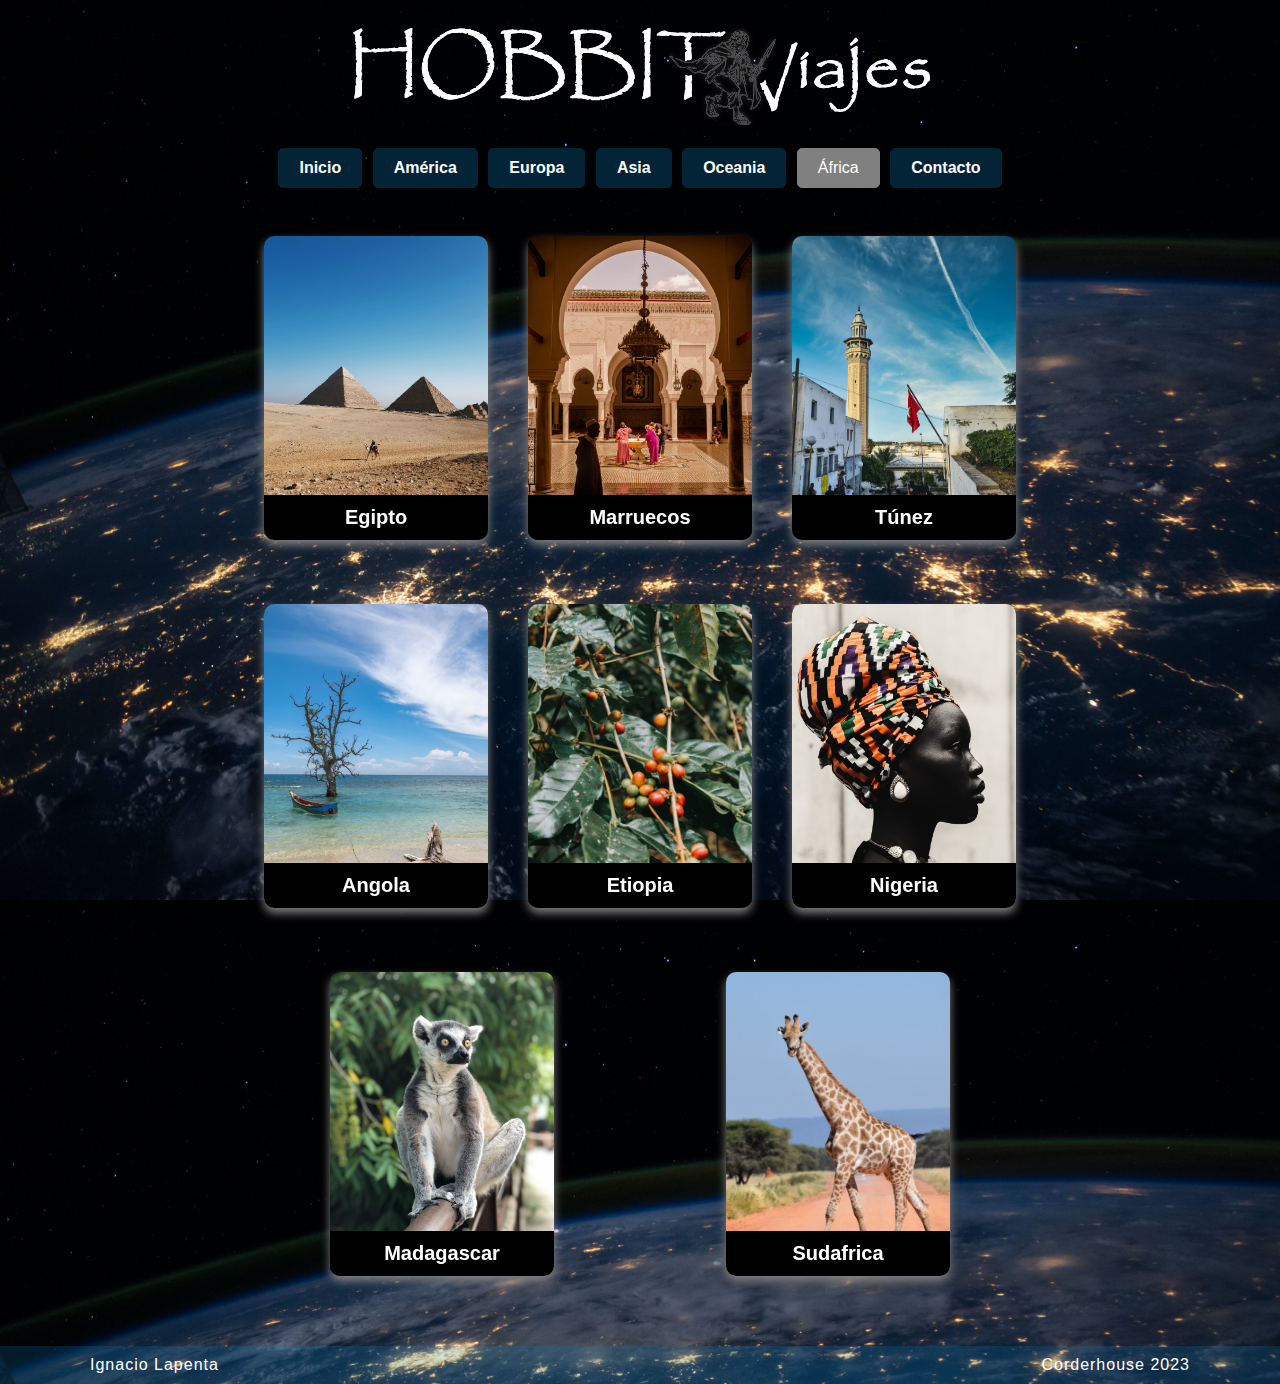
==== pages/Africa.html @ cbfce899 "1era subida" ====
<!DOCTYPE html>
<html lang="en">
<head>
    <meta charset="UTF-8">
    <meta http-equiv="X-UA-Compatible" content="IE=edge">
    <meta name="viewport" content="width=device-width, initial-scale=1.0">
    <title>África</title>
    <link rel="stylesheet" href="../css/style.css">
</head>
<body id="fondo">
    <header id="barra">
        
        <nav class="navegacion">
            <div id="logo">
                <a href="../index.html"><img src="../assets/logoblanco.png" alt="Logo"></a>
            </div>   
            <ul>
                <a href="../index.html"><li> Inicio</li></a>
                <a href="../pages/America.html"><li> América</li></a>
                <a href="../pages/Europa.html"><li> Europa</li></a>
                <a href="../pages/Asia.html"><li> Asia</li></a>
                <a href="../pages/Oceania.html"><li>Oceania</li></a>
                <li>África</li>
                <a href="../pages/Contacto.html"><li> Contacto</li></a>
            </ul>
        </nav>
    </header> 
    
    <!--<section id="busqueda">
        <form class="barra_busqueda" method="get" action="">
            <input type="text" id="buscador" name="q" placeholder="Ciudad, País o Región" />
            <button type="submit"><img src="../assets/images/search.png" alt=""></button>
        </form>
    </section>-->

    <section id="Paises">
        <section class="card">
            <div class="face front">
                 <img src="../assets/Africa/egipto.jpg" alt="">
                 <h3>Egipto</h3>   
            </div>

            <div class="face back">
                <h3>Egipto</h3>
                <p>Historia milenaria y una rica cultura. Es conocido por sus impresionantes monumentos antiguos, como las pirámides de Giza, el Templo de Karnak y el Valle de los Reyes. También es famoso por el río Nilo, que fluye a través del país y es vital para la agricultura y la economía.</p>
                <div class="link">
                    <p>Detalles</p>
                </div>
            </div>
        </section>
        <section class="card">
            <div class="face front">
                 <img src="../assets/Africa/MARRUECOS.jpg" alt="">
                 <h3>Marruecos</h3>   
            </div>

            <div class="face back">
                <h3>Marruecos</h3>
                <p>Destino turístico popular, gracias a sus hermosas playas, sus ciudades imperiales como Marrakech, Fez y Meknes, y sus impresionantes paisajes naturales como el Desierto del Sahara, las Montañas del Atlas y las cascadas de Ouzoud.</p>
                <div class="link">
                    <p>Detalles</p>
                </div>
            </div>
        </section>
        <section class="card">
            <div class="face front">
                 <img src="../assets/Africa/tunez.jpg" alt="">
                 <h3>Túnez</h3>   
            </div>

            <div class="face back">
                <h3>Túnez</h3>
                <p>Destino turístico popular, gracias a sus hermosas playas, su clima cálido y su patrimonio histórico, que incluye la ciudad antigua de Cartago, el Anfiteatro El Djem y el laberinto de callejones de la Medina de Túnez.</p>
                <div class="link">
                    <p>Detalles</p>
                </div>
            </div>
        </section>
        <section class="card">
            <div class="face front">
                 <img src="../assets/Africa/angola.jpg" alt="">
                 <h3>Angola</h3>   
            </div>

            <div class="face back">
                <h3>Angola</h3>
                <p>La capital de Angola es Luanda, una ciudad vibrante y cosmopolita con una población de más de 7 millones de personas. El idioma oficial es el portugués, debido a la historia colonial del país, aunque también se hablan varias lenguas bantúes.</p>
                <div class="link">
                    <p>Detalles</p>
                </div>
            </div>
        </section>
        <section class="card">
            <div class="face front">
                 <img src="../assets/Africa/etiopia.jpg"  alt="">
                 <h3>Etiopia</h3>   
            </div>

            <div class="face back">
                <h3>Etiopia</h3>
                <p>Historia rica y compleja que se remonta a miles de años atrás. Es conocido por sus iglesias talladas en roca, como las de Lalibela, y sus impresionantes paisajes naturales, como las montañas de Simien y el lago Tana.</p>
                <div class="link">
                    <p>Detalles</p>
                </div>
            </div>
        </section>
        <section class="card">
            <div class="face front">
                    <img src="../assets/Africa/nigeria.jpg" alt="">
                    <h3>Nigeria</h3>   
            </div>

            <div class="face back">
                <h3>Nigeria</h3>
                <p>País rico en recursos naturales, como el petróleo, el gas natural y los minerales, y es uno de los principales exportadores de petróleo del mundo. Además, Nigeria es conocida por su música, sus festivales culturales y su gastronomía, que incluye platos como el jollof rice y el suya.</p>
                <div class="link">
                    <p>Detalles</p>
                </div>
            </div>
        </section>
        <section class="card">
            <div class="face front">
                 <img src="../assets/Africa/madagascar.jpg" alt="">
                 <h3>Madagascar</h3>   
            </div>

            <div class="face back">
                <h3>Madagascar</h3>
                <p>Conocido por su fauna y flora única, incluyendo los lémures, los baobabs y los camaleones. La isla también es rica en minerales y recursos naturales, como el cromo, el níquel y el petróleo.</p>
                <div class="link">
                    <p>Detalles</p>
                </div>
            </div>
        </section>    
        <section class="card">
                <div class="face front">
                     <img src="../assets/Africa/sudafrica.jpg" alt="">
                     <h3>Sudafrica</h3>   
                </div>
    
                <div class="face back">
                    <h3>Sudafrica</h3>
                    <p>País rico en recursos naturales, como el oro, el platino, los diamantes y el carbón. También es conocido por su fauna y flora única, incluyendo los "cinco grandes" animales de safari: el león, el elefante, el búfalo, el rinoceronte y el leopardo.</p>
                    <div class="link">
                        <p>Detalles</p>
                    </div>
                </div>
        </section>        
    </section>

    <footer id="footer">
        <!--<a href="mailto:ignaciolapenta@gmail.com">Contáctame</a>-->
        <p>Ignacio Lapenta</p>
        <p>Corderhouse 2023</p>
    </footer>

</body>
</html>
---- css/style.css ----
@import url("https://fonts.googleapis.com/css2?family=Nunito+Sans:wght@400;600&display=swap");
@media (min-width: 40em) {
  * {
    margin: 0;
    padding: 0;
    -webkit-box-sizing: border-box;
            box-sizing: border-box;
    font-family: sans-serif;
  }
}
html {
  height: 100%;
  position: relative;
}

@media (min-width: 40em) {
  body {
    display: -webkit-box;
    display: -ms-flexbox;
    display: flex;
    -ms-flex-wrap: wrap;
        flex-wrap: wrap;
    position: relative;
    margin: 0px;
    font-family: var(--bs-body-font-family);
    font-size: var(--bs-body-font-size);
    font-weight: var(--bs-body-font-weight);
    line-height: var(--bs-body-line-height);
    color: var(--bs-body-color);
    text-align: var(--bs-body-text-align);
    -webkit-text-size-adjust: 100%;
    -webkit-tap-highlight-color: rgba(0, 0, 0, 0);
    min-height: 100vh;
  }
}
#fondo {
  background-image: url(../assets/back.jpg);
  background-size: cover;
  margin: 0px 0px;
}

#Fondo-Fr {
  display: -webkit-box;
  display: -ms-flexbox;
  display: flex;
  -ms-flex-wrap: wrap;
      flex-wrap: wrap;
  background-color: black;
  background-size: cover;
  margin: 0px 0px;
}

h6, .h6, h5, .h5, h4, .h4, h3, .h3, h2, .h2, h1, .h1 {
  margin-top: 0;
  margin-bottom: 0rem;
  font-weight: 600;
  line-height: 1.2;
}

h1, .h1 {
  font-size: calc(2.325rem + 0.9vw);
}

@media (min-width: 1200px) {
  h1, .h1 {
    font-size: 6rem;
  }
}
h2, .h2 {
  font-size: calc(1.3rem + 0.6vw);
  color: white;
}

@media (min-width: 1200px) {
  h2, .h2 {
    font-size: 4rem;
  }
}
h3, .h3 {
  font-size: calc(1.275rem + 0.3vw);
}

@media (min-width: 1200px) {
  h3, .h3 {
    font-size: 2rem;
  }
}
h4, .h4 {
  font-size: 1.5rem;
}

h5, .h5 {
  font-size: 1rem;
}

h6, .h6 {
  font-size: 0.75rem;
}

p {
  margin-top: 0;
  font-size: 0.9rem;
  color: white;
}

.Continente {
  display: -webkit-box;
  display: -ms-flexbox;
  display: flex;
  -ms-flex-wrap: wrap;
      flex-wrap: wrap;
  margin: 10rem auto 0rem auto;
  min-height: 60vh;
  gap: 3em;
}

@media (width = 1024px) {
  .Continente {
    display: -webkit-box;
    display: -ms-flexbox;
    display: flex;
    margin-bottom: 60px;
    margin: 3rem 1rem 1rem 1rem;
    min-height: 60vh;
    gap: 3em;
  }
}
@media (width <= 450px) {
  .Continente {
    display: block;
    margin-bottom: 60px;
    margin: 30px auto;
    min-height: 60vh;
    gap: 3em;
  }
}
@media (min-width: 40em) {
  #Paises {
    display: -webkit-box;
    display: -ms-flexbox;
    display: flex;
    -ms-flex-wrap: wrap;
        flex-wrap: wrap;
    width: 60%;
    margin: 20px auto;
    gap: 1.5em;
  }
}
@media (width <= 450px) {
  #Paises {
    display: block;
    margin-bottom: 60px;
    margin: 30px auto;
    min-height: 60vh;
    gap: 1em;
  }
}
#barra {
  min-height: 100px;
  width: 100%;
  -webkit-box-align: center;
      -ms-flex-align: center;
          align-items: center;
}

nav {
  display: -webkit-box;
  display: -ms-flexbox;
  display: flex;
  -ms-flex-wrap: wrap;
      flex-wrap: wrap;
  -webkit-box-align: center;
      -ms-flex-align: center;
          align-items: center;
  -webkit-box-pack: justify;
      -ms-flex-pack: justify;
          justify-content: space-between;
  width: 100%;
  padding-top: 0px;
  padding-left: 10px;
  padding-right: 6%;
}

@media (width <= 1500px) {
  nav {
    display: -webkit-box;
    display: -ms-flexbox;
    display: flex;
    -webkit-box-orient: vertical;
    -webkit-box-direction: normal;
        -ms-flex-direction: column;
            flex-direction: column;
    -webkit-box-align: center;
        -ms-flex-align: center;
            align-items: center;
    -webkit-box-pack: justify;
        -ms-flex-pack: justify;
            justify-content: space-between;
    width: 100%;
    margin: 5px auto;
    padding: 0px 0px;
    row-gap: 1rem;
  }
}
@media (width <= 450px) {
  nav {
    display: -webkit-box;
    display: -ms-flexbox;
    display: flex;
    -ms-flex-wrap: wrap;
        flex-wrap: wrap;
    -webkit-box-align: center;
        -ms-flex-align: center;
            align-items: center;
    -webkit-box-pack: justify;
        -ms-flex-pack: justify;
            justify-content: space-between;
    width: 100%;
    margin: 0px auto;
    padding: 0px 0px;
  }
}
#logo {
  margin-top: 20px;
}

@media (width <= 450px) {
  #logo img {
    width: 100%;
  }
}
nav ul li {
  list-style-type: none;
  display: inline-block;
  padding: 10px 20px;
  color: white;
  background-color: grey;
  border: 1px solid grey;
  border-radius: 5px;
  margin: 3px 3px 3px 3px;
}

nav ul a li {
  border: 1px solid rgb(3, 35, 54);
  border-radius: 5px;
  background-color: rgb(3, 35, 54);
  color: white;
  text-decoration: none;
  font-weight: bold;
  transition: -webkit-transform 0.3s ease-in-out 0.1s;
}

nav ul a li:hover,
nav ul a li:focus {
  color: rgb(9, 128, 197);
  background: rgb(9, 128, 197);
  color: #fff;
  -webkit-transition: background-color 0.3s ease-out;
  transition: background-color 0.3s ease-out;
  outline: 0;
}

#Paises .card {
  position: relative;
  width: 14rem;
  height: 19rem;
  margin: 20px auto;
}

.card {
  position: relative;
  width: 18.75rem;
  height: 25rem;
  margin: 10px auto;
}

.card .face {
  position: absolute;
  width: 100%;
  height: 100%;
  -webkit-backface-visibility: hidden;
          backface-visibility: hidden;
  border-radius: 10px;
  overflow: hidden;
  -webkit-transition: 0.5s;
  transition: 0.5s;
}

.card .front {
  -webkit-transform: perspective(600px) rotateY(0deg);
          transform: perspective(600px) rotateY(0deg);
  -webkit-box-shadow: 0 5px 10px grey;
          box-shadow: 0 5px 10px grey;
}

.card .front img {
  position: absolute;
  width: 100%;
  height: 100%;
  -o-object-fit: cover;
     object-fit: cover;
}

.card .front h3 {
  position: absolute;
  bottom: 0;
  width: 100%;
  height: 45px;
  line-height: 45px;
  color: white;
  background: rgb(0, 0, 0);
  text-align: center;
}

#Paises .card .front h3 {
  font-size: 20px;
  position: absolute;
  bottom: 0;
  width: 100%;
  height: 45px;
  line-height: 45px;
  color: white;
  background: rgb(0, 0, 0);
  text-align: center;
}

.card .back {
  -webkit-transform: perspective(600px) rotateY(180deg);
          transform: perspective(600px) rotateY(180deg);
  background: rgb(3, 35, 54);
  padding: 15px;
  width: 100%;
  height: 100%;
  color: #f3f3f3;
  display: -webkit-box;
  display: -ms-flexbox;
  display: flex;
  -webkit-box-orient: vertical;
  -webkit-box-direction: normal;
      -ms-flex-direction: column;
          flex-direction: column;
  -webkit-box-pack: justify;
      -ms-flex-pack: justify;
          justify-content: space-between;
  text-align: center;
  -webkit-box-shadow: 0 5px 10px grey;
          box-shadow: 0 5px 10px grey;
}

@media (width <= 450px) {
  .card .back {
    -webkit-transform: perspective(600px) rotateY(180deg);
            transform: perspective(600px) rotateY(180deg);
    background: rgb(3, 35, 54);
    padding: 15px;
    width: 90%;
    height: 90%;
    color: #f3f3f3;
    display: -webkit-box;
    display: -ms-flexbox;
    display: flex;
    -webkit-box-orient: vertical;
    -webkit-box-direction: normal;
        -ms-flex-direction: column;
            flex-direction: column;
    -webkit-box-pack: justify;
        -ms-flex-pack: justify;
            justify-content: space-between;
    text-align: center;
    -webkit-box-shadow: 0 5px 10px grey;
            box-shadow: 0 5px 10px grey;
  }
}
.link-back {
  color: #f3f3f3;
  padding: 15px;
  text-decoration: none;
  display: -webkit-box;
  display: -ms-flexbox;
  display: flex;
  -webkit-box-orient: vertical;
  -webkit-box-direction: normal;
      -ms-flex-direction: column;
          flex-direction: column;
  -webkit-box-pack: justify;
      -ms-flex-pack: justify;
          justify-content: space-between;
  text-align: center;
}

.card .back .link {
  border-top: solid 1px #f3f3f3;
  height: 50px;
  line-height: 50px;
}

.card .back .link a {
  color: #f3f3f3;
  font-size: 1.5rem;
}

.card .back h3 {
  font-size: 30px;
  margin-top: 5px;
  letter-spacing: 2px;
}

#Paises .card .back h3 {
  font-size: 20px;
  margin-top: 20px;
  letter-spacing: 2px;
}

.card .back p {
  letter-spacing: 1px;
}

.card:hover .front {
  -webkit-transform: perspective(600px) rotateY(180deg);
          transform: perspective(600px) rotateY(180deg);
}

.card:hover .back {
  -webkit-transform: perspective(600px) rotateY(360deg);
          transform: perspective(600px) rotateY(360deg);
}

#formulario {
  display: -webkit-box;
  display: -ms-flexbox;
  display: flex;
  -ms-flex-wrap: wrap;
      flex-wrap: wrap;
  max-width: 800px;
  -webkit-box-pack: center;
      -ms-flex-pack: center;
          justify-content: center;
  margin: 150px auto;
  background: rgba(9, 128, 197, 0.5);
  padding: 10px 20px;
  -webkit-box-sizing: border-box;
          box-sizing: border-box;
  border-radius: 12px;
  -webkit-box-shadow: white;
          box-shadow: white;
}

.contacto {
  color: white;
  text-align: center;
  margin-bottom: 10px;
}

form ::-webkit-input-placeholder {
  color: white;
}

form ::-moz-placeholder {
  color: white;
}

form :-ms-input-placeholder {
  color: white;
}

form ::-ms-input-placeholder {
  color: white;
}

form ::placeholder {
  color: white;
}

form input,
form textarea {
  width: 100%;
  padding: 1em;
  border: none;
  background: none;
  outline: 0;
  color: #fff;
  border-bottom: 1px solid rgb(3, 35, 54);
}

form button {
  width: 100%;
  padding: 0.7em;
  margin-top: 8px;
  border: none;
  border-radius: 10px;
  background: none;
  outline: 0;
  color: #fff;
  background: rgb(3, 35, 54);
  border: 0;
  text-transform: uppercase;
  padding: 1em;
}

form button:hover,
form button:focus {
  background: white;
  color: black;
  -webkit-transition: background-color 1s ease-out;
  transition: background-color 1s ease-out;
  outline: 0;
}

.grid-col-span-3 {
  -ms-grid-column-span: 3;
  grid-column: span 3;
}

.testimonial-grid {
  display: -ms-grid;
  display: grid;
  gap: 1.5rem;
  row-gap: 3rem;
  -ms-grid-columns: 1fr 1.5rem 1fr 1.5rem 1fr;
  grid-template-columns: repeat(3, 1fr);
  padding-block: 2rem;
  width: min(95%, 80rem);
  margin-inline: auto;
}

.tarjetas {
  width: 22rem;
  border: 2px solid white;
  border-radius: 15px 15px 0px 0px;
  margin: 0 auto;
}

.tarjetas img {
  border-radius: 15px 15px 0px 0px;
}

.ciudades {
  display: -webkit-box;
  display: -ms-flexbox;
  display: flex;
  -ms-flex-wrap: wrap;
      flex-wrap: wrap;
  -webkit-box-pack: justify;
      -ms-flex-pack: justify;
          justify-content: space-between;
  padding: 0px 10px;
  margin: 0 auto;
  width: min(95%, 80rem);
}

.texto-ciudad {
  -webkit-box-pack: center;
      -ms-flex-pack: center;
          justify-content: center;
  margin: auto 0px;
  width: 66%;
}

.foto-ciudad {
  width: 33%;
  border-radius: 0px 0px 0px 0px;
}

footer {
  background-color: rgba(9, 128, 197, 0.2);
  display: -webkit-box;
  display: -ms-flexbox;
  display: flex;
  -ms-flex-wrap: wrap;
      flex-wrap: wrap;
  -webkit-box-pack: justify;
      -ms-flex-pack: justify;
          justify-content: space-between;
  -webkit-box-align: center;
      -ms-flex-align: center;
          align-items: center;
  padding: 10px 90px;
  margin-top: 30px;
  width: 100%;
  bottom: 0;
}

@media (width <= 450px) {
  footer {
    display: inline-block;
    text-align: center;
    padding: 10px 0px;
  }
}
footer p {
  letter-spacing: 1px;
  color: white;
  font-size: 1em;
  -webkit-box-pack: center;
      -ms-flex-pack: center;
          justify-content: center;
  margin: auto 0px;
}

footer a {
  color: white;
  letter-spacing: 1px;
}
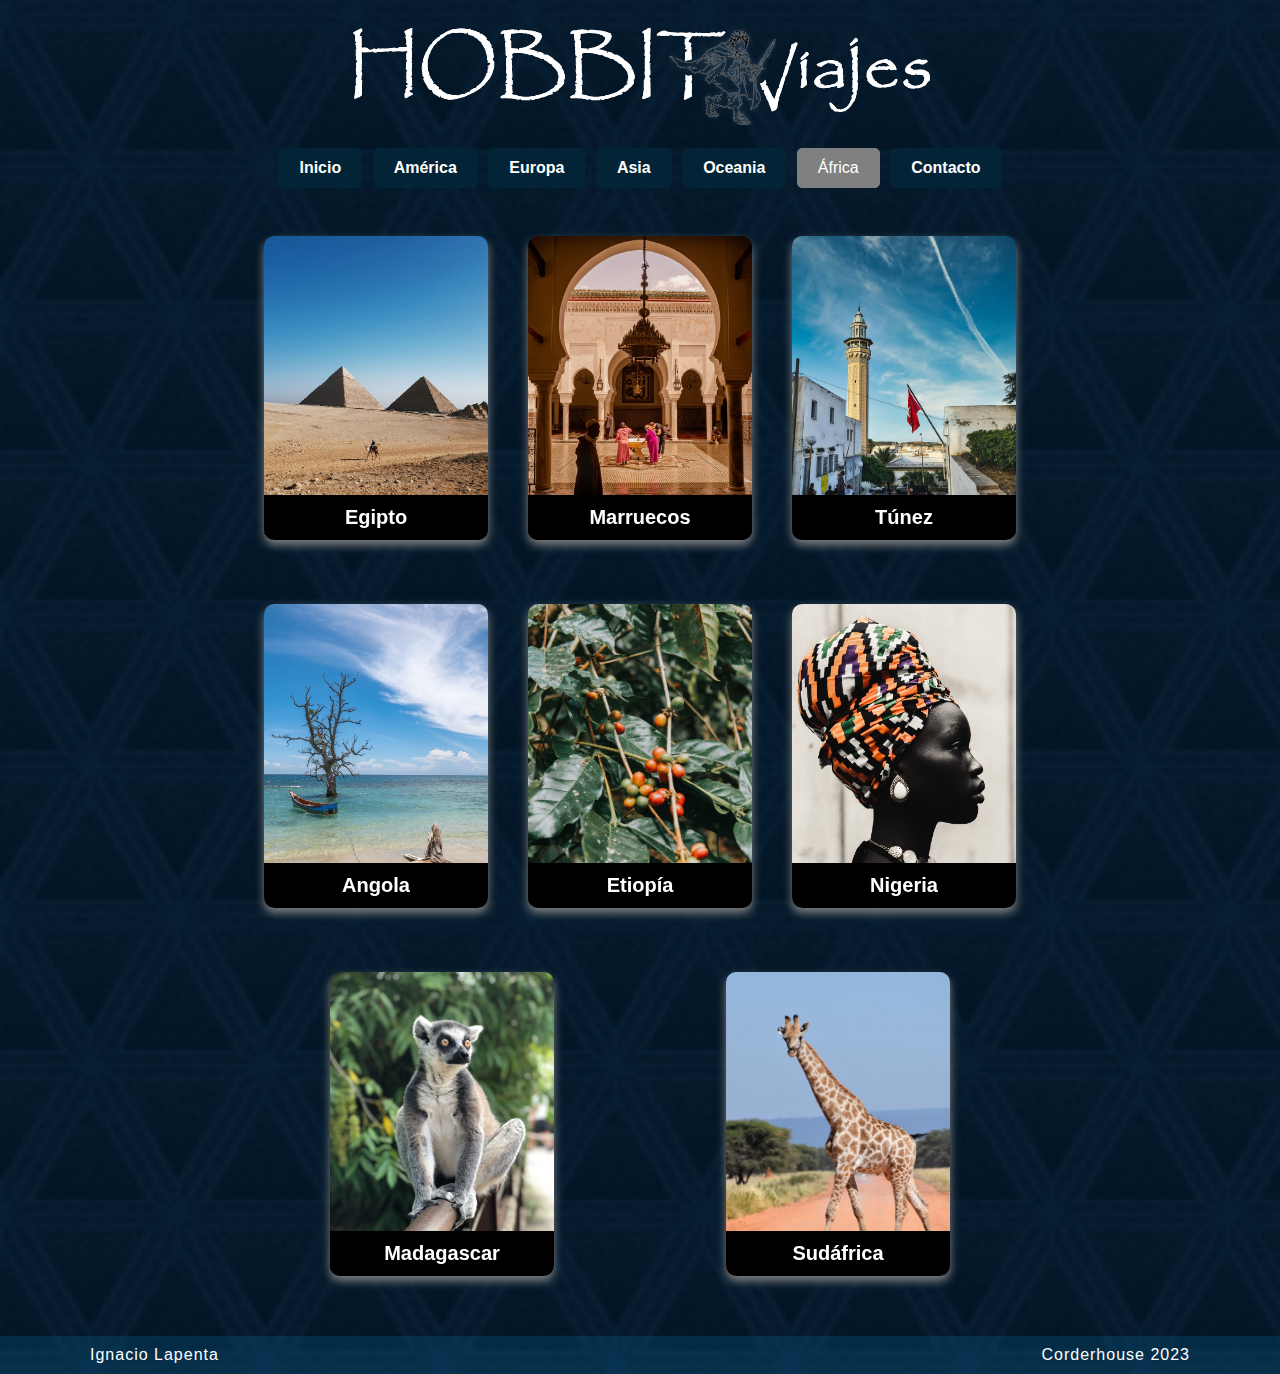
==== commit 0ff931e0: "resize img" ====
--- a/pages/Africa.html
+++ b/pages/Africa.html
@@ -36,7 +36,7 @@
     <section id="Paises">
         <section class="card">
             <div class="face front">
-                 <img src="../assets/Africa/egipto.jpg" alt="">
+                 <img src="../assets/Africa/egipto.jpg" alt="Egipto">
                  <h3>Egipto</h3>   
             </div>
 
@@ -50,7 +50,7 @@
         </section>
         <section class="card">
             <div class="face front">
-                 <img src="../assets/Africa/MARRUECOS.jpg" alt="">
+                 <img src="../assets/Africa/MARRUECOS.jpg" alt="Marruecos">
                  <h3>Marruecos</h3>   
             </div>
 
@@ -64,7 +64,7 @@
         </section>
         <section class="card">
             <div class="face front">
-                 <img src="../assets/Africa/tunez.jpg" alt="">
+                 <img src="../assets/Africa/tunez.jpg" alt="Túnez">
                  <h3>Túnez</h3>   
             </div>
 
@@ -78,7 +78,7 @@
         </section>
         <section class="card">
             <div class="face front">
-                 <img src="../assets/Africa/angola.jpg" alt="">
+                 <img src="../assets/Africa/angola.jpg" alt="Angola">
                  <h3>Angola</h3>   
             </div>
 
@@ -92,8 +92,8 @@
         </section>
         <section class="card">
             <div class="face front">
-                 <img src="../assets/Africa/etiopia.jpg"  alt="">
-                 <h3>Etiopia</h3>   
+                 <img src="../assets/Africa/etiopia.jpg"  alt="Etiopía">
+                 <h3>Etiopía</h3>   
             </div>
 
             <div class="face back">
@@ -106,7 +106,7 @@
         </section>
         <section class="card">
             <div class="face front">
-                    <img src="../assets/Africa/nigeria.jpg" alt="">
+                    <img src="../assets/Africa/nigeria.jpg" alt="Nigeria">
                     <h3>Nigeria</h3>   
             </div>
 
@@ -120,7 +120,7 @@
         </section>
         <section class="card">
             <div class="face front">
-                 <img src="../assets/Africa/madagascar.jpg" alt="">
+                 <img src="../assets/Africa/madagascar.jpg" alt="Madagascar">
                  <h3>Madagascar</h3>   
             </div>
 
@@ -134,12 +134,12 @@
         </section>    
         <section class="card">
                 <div class="face front">
-                     <img src="../assets/Africa/sudafrica.jpg" alt="">
-                     <h3>Sudafrica</h3>   
+                     <img src="../assets/Africa/sudafrica.jpg" alt="Sudáfrica">
+                     <h3>Sudáfrica</h3>   
                 </div>
     
                 <div class="face back">
-                    <h3>Sudafrica</h3>
+                    <h3>Sudáfrica</h3>
                     <p>País rico en recursos naturales, como el oro, el platino, los diamantes y el carbón. También es conocido por su fauna y flora única, incluyendo los "cinco grandes" animales de safari: el león, el elefante, el búfalo, el rinoceronte y el leopardo.</p>
                     <div class="link">
                         <p>Detalles</p>
--- a/css/style.css
+++ b/css/style.css
@@ -34,7 +34,7 @@
   }
 }
 #fondo {
-  background-image: url(../assets/back.jpg);
+  background-image: url(../assets/pyramid.gif);
   background-size: cover;
   margin: 0px 0px;
 }
@@ -48,6 +48,7 @@
   background-color: black;
   background-size: cover;
   margin: 0px 0px;
+  width: 100%;
 }
 
 h6, .h6, h5, .h5, h4, .h4, h3, .h3, h2, .h2, h1, .h1 {
@@ -103,58 +104,6 @@
   color: white;
 }
 
-.Continente {
-  display: -webkit-box;
-  display: -ms-flexbox;
-  display: flex;
-  -ms-flex-wrap: wrap;
-      flex-wrap: wrap;
-  margin: 10rem auto 0rem auto;
-  min-height: 60vh;
-  gap: 3em;
-}
-
-@media (width = 1024px) {
-  .Continente {
-    display: -webkit-box;
-    display: -ms-flexbox;
-    display: flex;
-    margin-bottom: 60px;
-    margin: 3rem 1rem 1rem 1rem;
-    min-height: 60vh;
-    gap: 3em;
-  }
-}
-@media (width <= 450px) {
-  .Continente {
-    display: block;
-    margin-bottom: 60px;
-    margin: 30px auto;
-    min-height: 60vh;
-    gap: 3em;
-  }
-}
-@media (min-width: 40em) {
-  #Paises {
-    display: -webkit-box;
-    display: -ms-flexbox;
-    display: flex;
-    -ms-flex-wrap: wrap;
-        flex-wrap: wrap;
-    width: 60%;
-    margin: 20px auto;
-    gap: 1.5em;
-  }
-}
-@media (width <= 450px) {
-  #Paises {
-    display: block;
-    margin-bottom: 60px;
-    margin: 30px auto;
-    min-height: 60vh;
-    gap: 1em;
-  }
-}
 #barra {
   min-height: 100px;
   width: 100%;
@@ -224,7 +173,7 @@
   margin-top: 20px;
 }
 
-@media (width <= 450px) {
+@media (width <= 800px) {
   #logo img {
     width: 100%;
   }
@@ -260,6 +209,67 @@
   outline: 0;
 }
 
+.Continente {
+  display: -webkit-box;
+  display: -ms-flexbox;
+  display: flex;
+  -ms-flex-wrap: wrap;
+      flex-wrap: wrap;
+  margin: 10rem auto 0rem auto;
+  min-height: 60vh;
+  gap: 3em;
+}
+
+@media (width = 1024px) {
+  .Continente {
+    display: -webkit-box;
+    display: -ms-flexbox;
+    display: flex;
+    margin-bottom: 60px;
+    margin: 3rem 1rem 1rem 1rem;
+    min-height: 60vh;
+    gap: 3em;
+  }
+}
+@media (width <= 768px) {
+  .Continente {
+    display: block;
+    margin-bottom: 60px;
+    margin: 30px auto;
+    min-height: 60vh;
+    gap: 3em;
+  }
+}
+@media (width <= 450px) {
+  .Continente {
+    display: block;
+    margin-bottom: 60px;
+    margin: 30px auto;
+    min-height: 60vh;
+    gap: 3em;
+  }
+}
+@media (min-width: 40em) {
+  #Paises {
+    display: -webkit-box;
+    display: -ms-flexbox;
+    display: flex;
+    -ms-flex-wrap: wrap;
+        flex-wrap: wrap;
+    width: 60%;
+    margin: 20px auto;
+    gap: 1.5em;
+  }
+}
+@media (width <= 450px) {
+  #Paises {
+    display: block;
+    margin-bottom: 60px;
+    margin: 30px auto;
+    min-height: 60vh;
+    gap: 1em;
+  }
+}
 #Paises .card {
   position: relative;
   width: 14rem;
@@ -373,7 +383,7 @@
 }
 .link-back {
   color: #f3f3f3;
-  padding: 15px;
+  padding: 0.1rem;
   text-decoration: none;
   display: -webkit-box;
   display: -ms-flexbox;
@@ -506,32 +516,75 @@
   outline: 0;
 }
 
-.grid-col-span-3 {
-  -ms-grid-column-span: 3;
-  grid-column: span 3;
-}
-
-.testimonial-grid {
-  display: -ms-grid;
-  display: grid;
+.testimonial {
+  display: -webkit-box;
+  display: -ms-flexbox;
+  display: flex;
+  -ms-flex-wrap: wrap;
+      flex-wrap: wrap;
   gap: 1.5rem;
   row-gap: 3rem;
-  -ms-grid-columns: 1fr 1.5rem 1fr 1.5rem 1fr;
-  grid-template-columns: repeat(3, 1fr);
-  padding-block: 2rem;
   width: min(95%, 80rem);
-  margin-inline: auto;
+  margin: 10px auto;
+}
+
+@media (width <= 1024px) {
+  .testimonial {
+    display: -webkit-box;
+    display: -ms-flexbox;
+    display: flex;
+    -ms-flex-wrap: wrap;
+        flex-wrap: wrap;
+    gap: 1.5rem;
+    width: auto;
+    margin: 10px auto;
+  }
+}
+@media (width <= 1024px) {
+  #carouselExampleFade {
+    width: 90%;
+  }
+}
+.carrusel {
+  display: -webkit-box;
+  display: -ms-flexbox;
+  display: flex;
+  -ms-flex-wrap: wrap;
+      flex-wrap: wrap;
+  -webkit-box-pack: center;
+      -ms-flex-pack: center;
+          justify-content: center;
+  -webkit-box-align: center;
+      -ms-flex-align: center;
+          align-items: center;
+  margin: 0 auto;
 }
 
 .tarjetas {
-  width: 22rem;
+  width: 18rem;
   border: 2px solid white;
   border-radius: 15px 15px 0px 0px;
   margin: 0 auto;
 }
 
+@media (width <= 1024px) {
+  .tarjetas {
+    width: 13rem;
+  }
+}
+@media (width <= 425px) {
+  .tarjetas {
+    width: 0px;
+    height: 0px;
+    overflow: hidden;
+  }
+}
 .tarjetas img {
   border-radius: 15px 15px 0px 0px;
+}
+
+.card-text {
+  text-align: center;
 }
 
 .ciudades {
@@ -545,9 +598,19 @@
           justify-content: space-between;
   padding: 0px 10px;
   margin: 0 auto;
-  width: min(95%, 80rem);
-}
-
+  width: 90%;
+}
+
+@media (width <= 425px) {
+  .ciudades {
+    -webkit-box-orient: vertical;
+    -webkit-box-direction: normal;
+        -ms-flex-direction: column;
+            flex-direction: column;
+    border: 1px solid white;
+    padding: 5px;
+  }
+}
 .texto-ciudad {
   -webkit-box-pack: center;
       -ms-flex-pack: center;
@@ -556,11 +619,42 @@
   width: 66%;
 }
 
+@media (width <= 425px) {
+  .texto-ciudad {
+    display: -webkit-box;
+    display: -ms-flexbox;
+    display: flex;
+    -webkit-box-orient: vertical;
+    -webkit-box-direction: normal;
+        -ms-flex-direction: column;
+            flex-direction: column;
+    -webkit-box-pack: center;
+        -ms-flex-pack: center;
+            justify-content: center;
+    -webkit-box-align: center;
+        -ms-flex-align: center;
+            align-items: center;
+    width: 100%;
+  }
+}
+@media (width <= 425px) {
+  .texto-ciudad p {
+    text-align: center;
+  }
+}
 .foto-ciudad {
   width: 33%;
   border-radius: 0px 0px 0px 0px;
 }
 
+@media (width <= 425px) {
+  .foto-ciudad {
+    -webkit-box-pack: center;
+        -ms-flex-pack: center;
+            justify-content: center;
+    width: 100%;
+  }
+}
 footer {
   background-color: rgba(9, 128, 197, 0.2);
   display: -webkit-box;
@@ -575,7 +669,7 @@
       -ms-flex-align: center;
           align-items: center;
   padding: 10px 90px;
-  margin-top: 30px;
+  margin-top: 20px;
   width: 100%;
   bottom: 0;
 }
